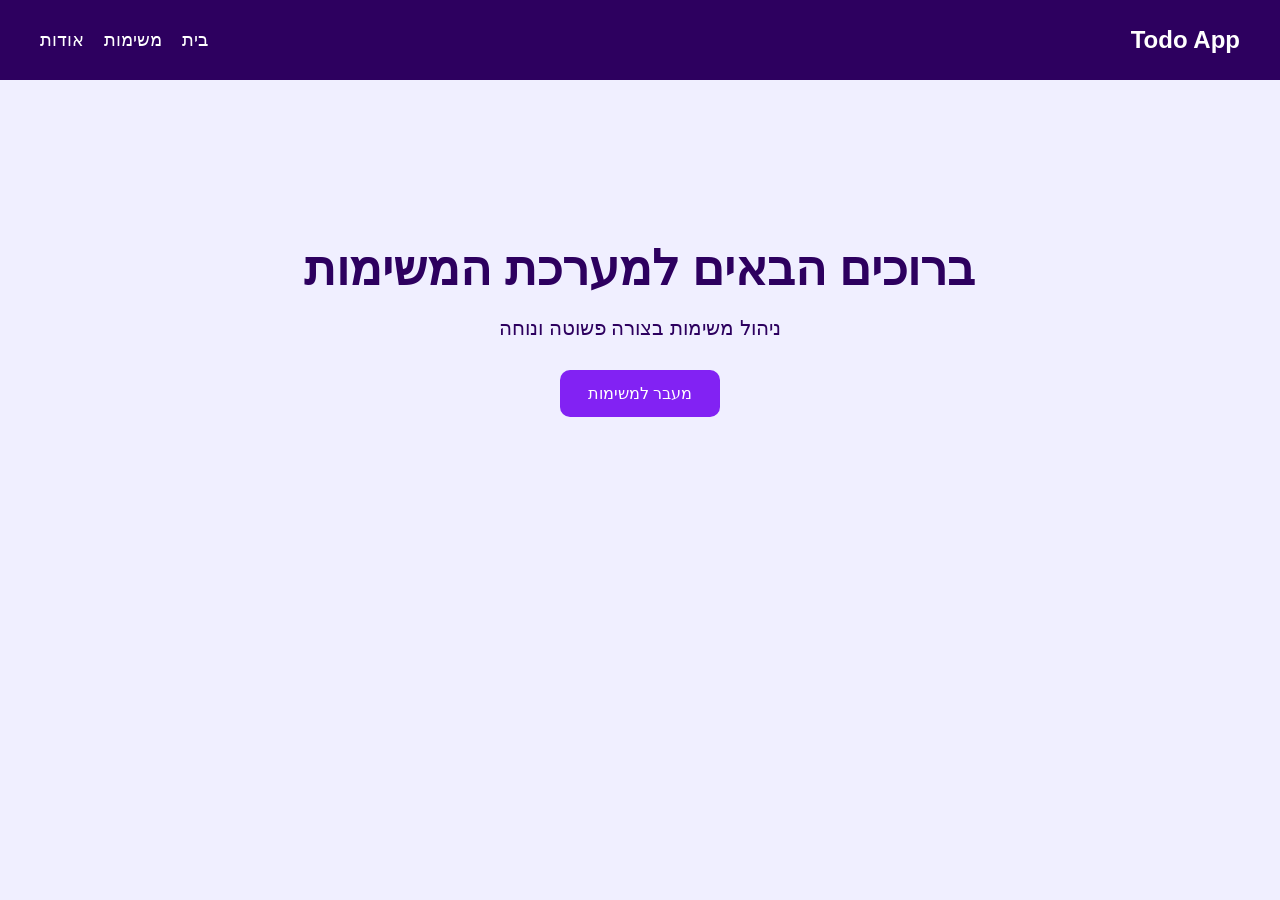
==== index.html @ 980c8f27 "init commit" ====
<!DOCTYPE html>
<html lang="he" dir="rtl">
<head>
  <meta charset="UTF-8" />
  <meta name="viewport" content="width=device-width, initial-scale=1.0" />
  <title>Todo App</title>

  <link rel="stylesheet" href="./css/style.css" />
  <link rel="stylesheet" href="./css/navbar.css" />
</head>
<body>

  <nav class="navbar">
    <div class="logo">Todo App</div>

    <ul class="nav-links">
      <li><a href="./index.html">בית</a></li>
      <li><a href="./tasks.html">משימות</a></li>
      <li><a href="./about.html">אודות</a></li>
    </ul>
  </nav>

  <main class="container">
    <section class="hero">
      <h1>ברוכים הבאים למערכת המשימות</h1>
      <p>ניהול משימות בצורה פשוטה ונוחה</p>

      <a href="./tasks.html" class="btn">
        מעבר למשימות
      </a>
    </section>
  </main>

  <script src="./js/navbar.js"></script>
</body>
</html>
---- css/style.css ----
* {
  margin: 0;
  padding: 0;
  box-sizing: border-box;
}

body {
  font-family: Arial, sans-serif;
  background: #f0efff;
  color: #2d005f;
}

.container {
  width: 90%;
  max-width: 1100px;
  margin: auto;
  padding: 40px 0;
}

.hero {
  text-align: center;
  margin-top: 120px;
}

.hero h1 {
  font-size: 48px;
  margin-bottom: 20px;
}

.hero p {
  font-size: 20px;
  margin-bottom: 30px;
}

.btn {
  display: inline-block;
  padding: 14px 28px;
  background: #8222f3;
  color: white;
  text-decoration: none;
  border-radius: 10px;
}
---- css/navbar.css ----
.navbar {
  width: 100%;
  height: 80px;
  background: #2d005f;

  display: flex;
  align-items: center;
  justify-content: space-between;

  padding: 0 40px;
}

.logo {
  color: white;
  font-size: 24px;
  font-weight: bold;
}

.nav-links {
  display: flex;
  gap: 20px;
  list-style: none;
}

.nav-links a {
  color: white;
  text-decoration: none;
  font-size: 18px;
}
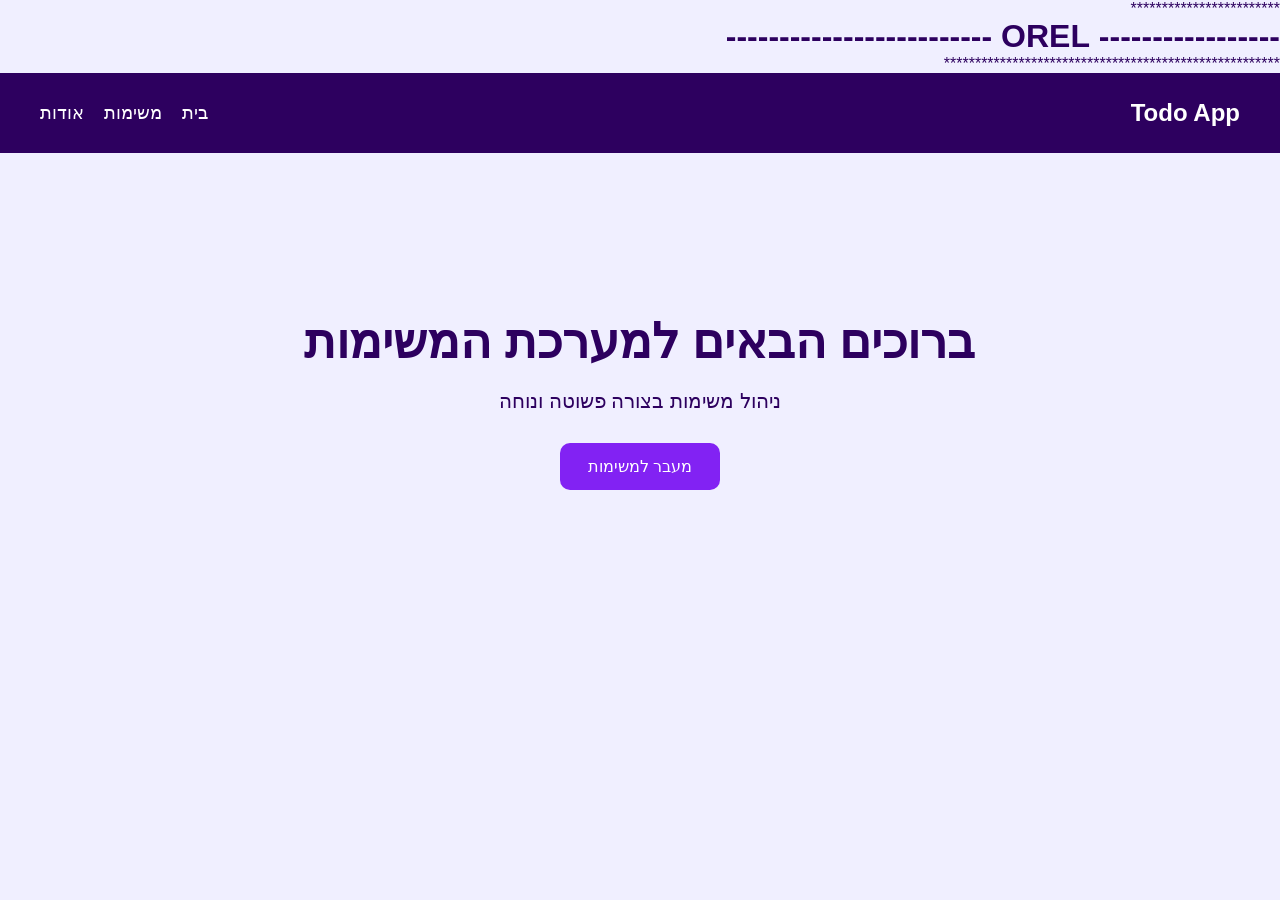
==== commit e461215e: "Add Orel update" ====
--- a/index.html
+++ b/index.html
@@ -9,6 +9,12 @@
   <link rel="stylesheet" href="./css/navbar.css" />
 </head>
 <body>
+
+************************
+<h1>----------------- OREL ------------------------- </h1>
+******************************************************
+
+
 
   <nav class="navbar">
     <div class="logo">Todo App</div>
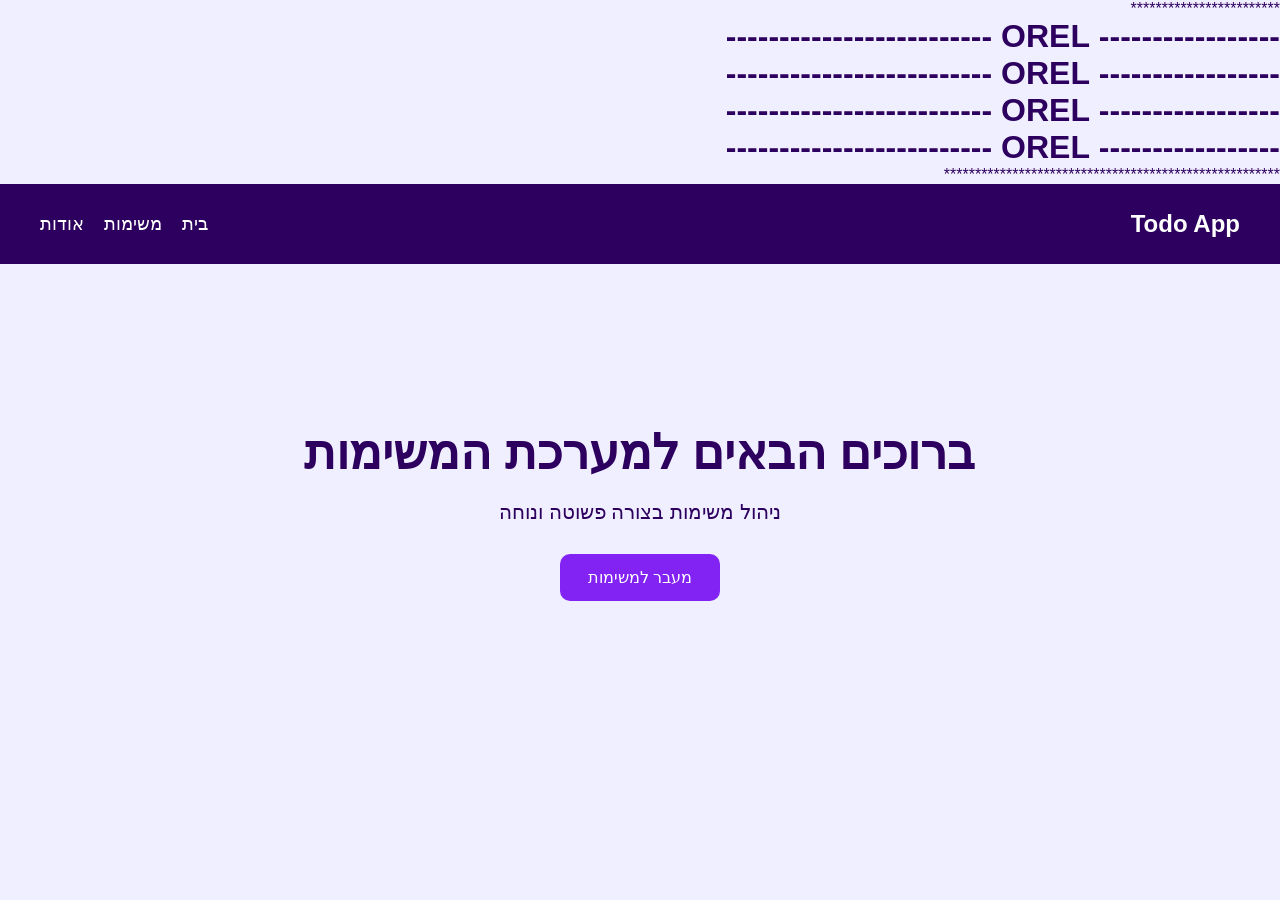
==== commit a42c0a58: "Add Orel update" ====
--- a/index.html
+++ b/index.html
@@ -11,6 +11,9 @@
 <body>
 
 ************************
+<h1>----------------- OREL ------------------------- </h1>
+<h1>----------------- OREL ------------------------- </h1>
+<h1>----------------- OREL ------------------------- </h1>
 <h1>----------------- OREL ------------------------- </h1>
 ******************************************************
 
